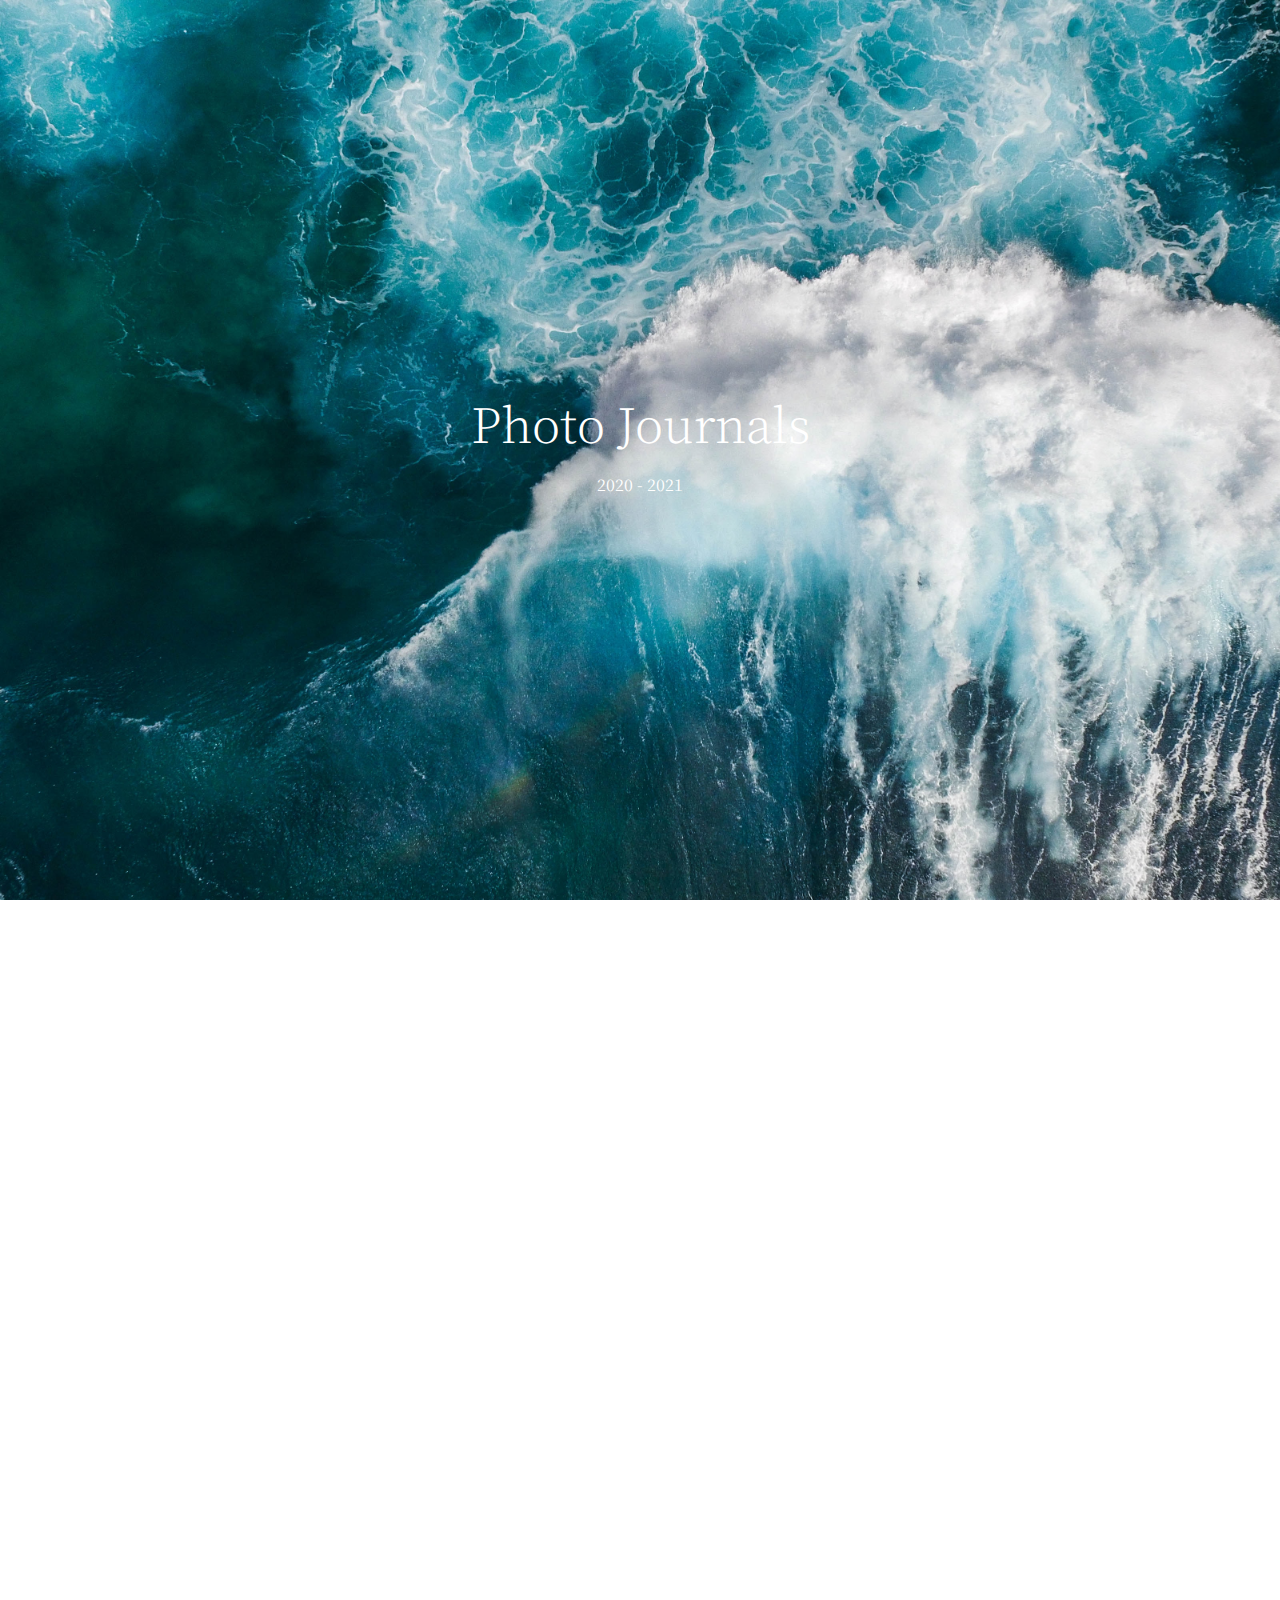
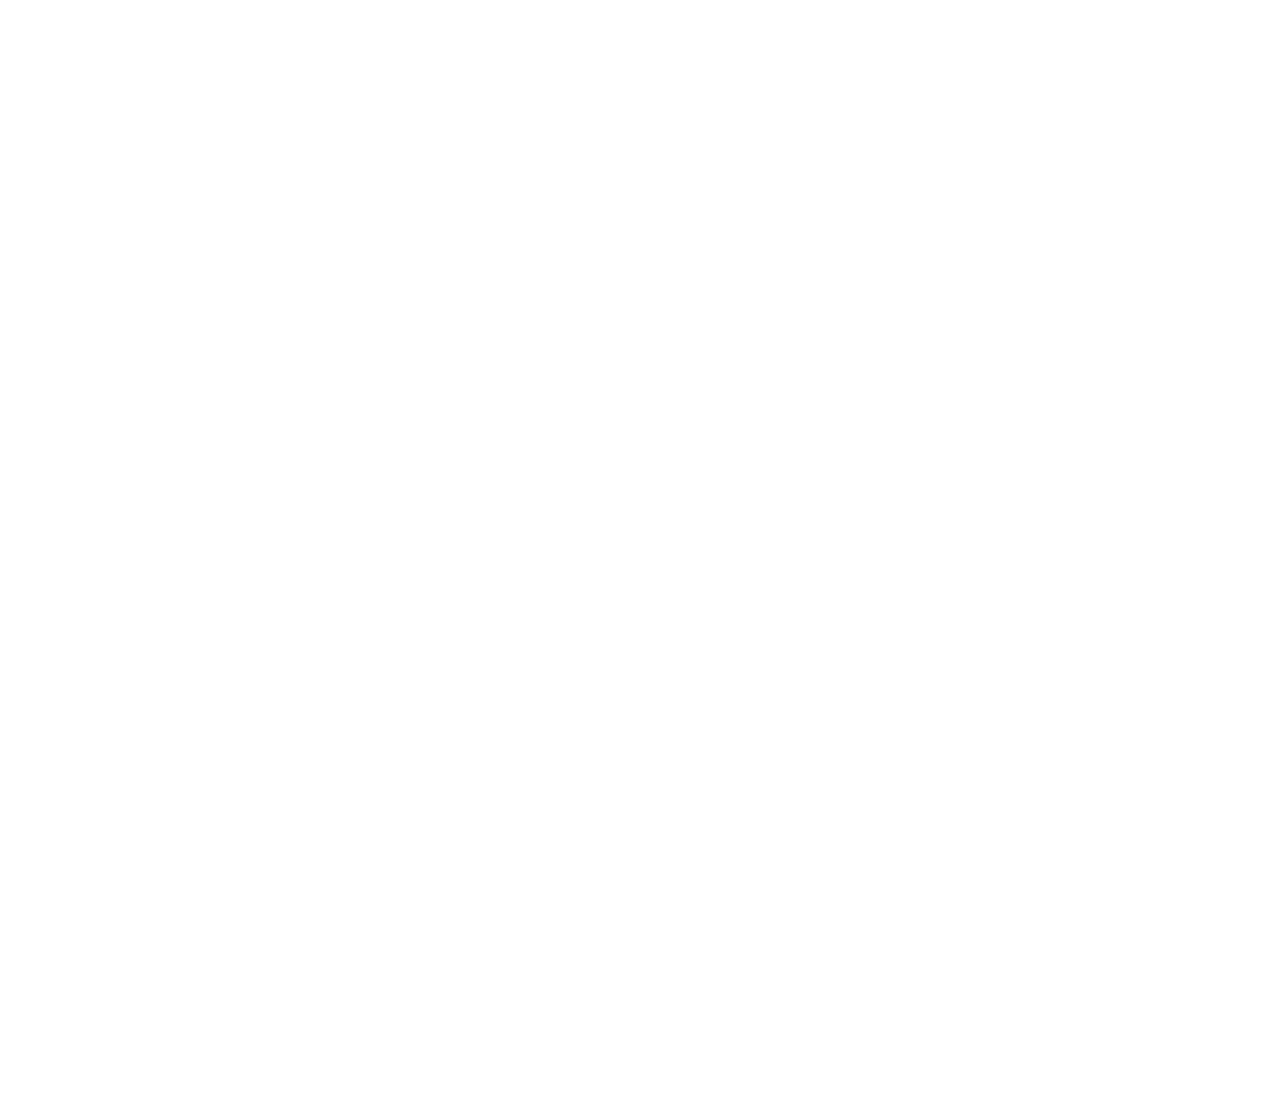
==== index.html @ 82ea00ce "added two more students" ====
<!DOCTYPE html>
<html lang="en">
<head>
    <meta charset="UTF-8">
    <meta name="viewport" content="width=device-width, initial-scale=1.0">
    <link rel="stylesheet" href="style.css">
    <link href="https://fonts.googleapis.com/css?family=Noto+Serif+TC&display=swap" rel="stylesheet">
    <title>Photography Journals</title>
</head>
<body>
    <!-- Header -->
    <header>
        <h1>Photo Journals</h1>
        <p>2020 - 2021</p>
    </header>
    
    <!-- Blogs -->
    <div class="blog-container">
        <a href="https://alexalex232786411.wordpress.com/" target="_blank">
        <div class="blog-item">
            <h2>Alex Park</h2>
            Alex NANI?
        </div></a>

        <a href="https://kayleehuicom.wordpress.com/" target="_blank">
        <div class="blog-item">
            <h2>Kaylee Hui</h2>
            K_sworld
        </div></a>

        <a href="https://bensonbenson.wordpress.com/" target="_blank">
        <div class="blog-item">
            <h2>Benson</h2>
            Benson Benson
        </div></a>

        <a href="https://dannyhhkarna.wordpress.com/" target="_blank">
        <div class="blog-item">
            <h2>Danny Hung</h2>
            Karna
        </div></a>

        <a href="https://devinwebsitecom.wordpress.com/" target="_blank">
        <div class="blog-item">
            <h2>Devin Kang</h2>
            Devin K's Website
        </div></a>

        <a href="https://journal675943548.wordpress.com/" target="_blank">
        <div class="blog-item">
            <h2>Jeff Chen</h2>
            journal675943548
        </div></a>

        <a href="https://ashleyli3ffddabf07.wordpress.com/" target="_blank">
        <div class="blog-item">
            <h2>Ashley Lin</h2>
            Ashley Li Photography Journal
        </div></a>

        <a href="https://simonephotographyjournal.wordpress.com/" target="_blank">
        <div class="blog-item">
            <h2>Simone Chiu</h2>
            Simone's Photography Journal
        </div></a>

        <a href="https://tinatphotographyspam.wordpress.com/" target="_blank">
        <div class="blog-item">
            <h2>Tina Tseng</h2>
            Tina T Photography Spam
        </div></a>

        <a href="https://arianasphotos623474842.wordpress.com/" target="_blank">
        <div class="blog-item">
            <h2>Ariana Li</h2>
            Ariana's Photos
        </div></a>

        <a href="https://vic3xposur3.wordpress.com/" target="_blank">
        <div class="blog-item">
            <h2>Vic Wang</h2>
            3XPOSUR3 7VIC7
        </div></a>

        <a href="https://htt334700358.wordpress.com/" target="_blank">
        <div class="blog-item">
            <h2>Nathan Lee</h2>
            My Portfolio
        </div></a>

        <a href="https://greathtt798328708.wordpress.com/" target="_blank">
        <div class="blog-item">
            <h2>Barry Lin</h2>
            Greathtt
        </div></a>

        <a href="https://bradensjournal682404143.wordpress.com/" target="_blank">
        <div class="blog-item">
            <h2>Braden Chen</h2>
            Journal
        </div></a>

        <a href="https://jt34photojournals.wordpress.com/" target="_blank">
        <div class="blog-item">
            <h2>Jeanne Tsai</h2>
            JT34
        </div></a>

        <a href="https://mick3yiii.wordpress.com/" target="_blank">
        <div class="blog-item">
            <h2>Amico Liu</h2>
            MICK3Y'S
        </div></a>

        <a href="https://timmy569913394.wordpress.com/" target="_blank">
        <div class="blog-item">
            <h2>Timmy Chung</h2>
            timmy
        </div></a>

        <a href="https://1dot4time.wordpress.com/" target="_blank">
        <div class="blog-item">
            <h2>Jalen Tu</h2>
            1dot4time
        </div></a>

        <a href="https://andersonhuang519696384.wordpress.com/" target="_blank">
        <div class="blog-item">
            <h2>Anderson Huang</h2>
            andersonhuang519696384
        </div></a>

        <a href="https://photojurnal1.wordpress.com/" target="_blank">
        <div class="blog-item">
            <h2>James Wu</h2>
            photo
        </div></a>

        <a href="https://iampeace781966019.wordpress.com/" target="_blank">
        <div class="blog-item">
            <h2>Tim Wu</h2>
            I Am Peace
        </div></a>

        <a href="https://bentsai2021.wordpress.com/" target="_blank">
        <div class="blog-item">
            <h2>Ben Tsai</h2>
            bentsai2021
        </div></a>

        <a href="https://eh2003photography.wordpress.com/" target="_blank">
        <div class="blog-item">
            <h2>Ethen Huang</h2>
            Journal
        </div></a>
    </div>
</body>
</html>
---- style.css ----
* {
    margin: 0;
    padding: 0;
    font-family: 'Noto Serif TC', serif;
    --themeColor: #3b3b3b;
}

a {
    text-decoration: none;
    /* color: rgb(185, 185, 185); */
    color: white;
    font-style: italic;
}

header {
    display: flex;
    flex-direction: column;
    justify-content: center;
    height: 100vh;
    text-align: center;
    color: white;
    background-image: url("images/sea.jpg");
    background-attachment: fixed;
    background-size: cover;
}

header h1 {
    font-size: 3em;
    font-weight: 200;
}

header p {
    padding: 16px;
}

/* Divider (NOT IN USE) */

.divider {
    height: 100vh;
    background-image: url("images/sea.jpg");
    background-attachment: fixed;
    background-size: cover;
}

/* Blogs */

.blog-container {
    display: flex;
    justify-content: center;
    text-align: center;
    flex-wrap: wrap;
    padding: 4%;
    background-image: url("images/sea.jpg");
    background-attachment: fixed;
    background-size: cover;
}

.blog-item {
    display: flex;
    flex-direction: column;
    justify-content: center;
    width: 280px;
    height: 180px;
    margin: 1em;
    transition: 0.5s;
}

.blog-item:hover {
    /* background-image: url(images/roses\ by\ Annafur.jpg); */
    /* background-size: cover; */
    transform: scale(1.4);
    transition: 1s;
    /* box-shadow: 0 0 16px #bbbbbb; */
    /* color: #0089ac; */
    background-color: rgb(0, 0, 0, 0.7);
}

.blog-item h2 {
    color: white;
}

.dark-footer {
    background-image: rgb(0, 0, 0, 0.5);
    width: 100%;
    height: 100%;
}

footer {
    background-image: url("images/dark-leaves.jpg");
    background-attachment: fixed;
    background-size: cover;
    height: 100vh;
}
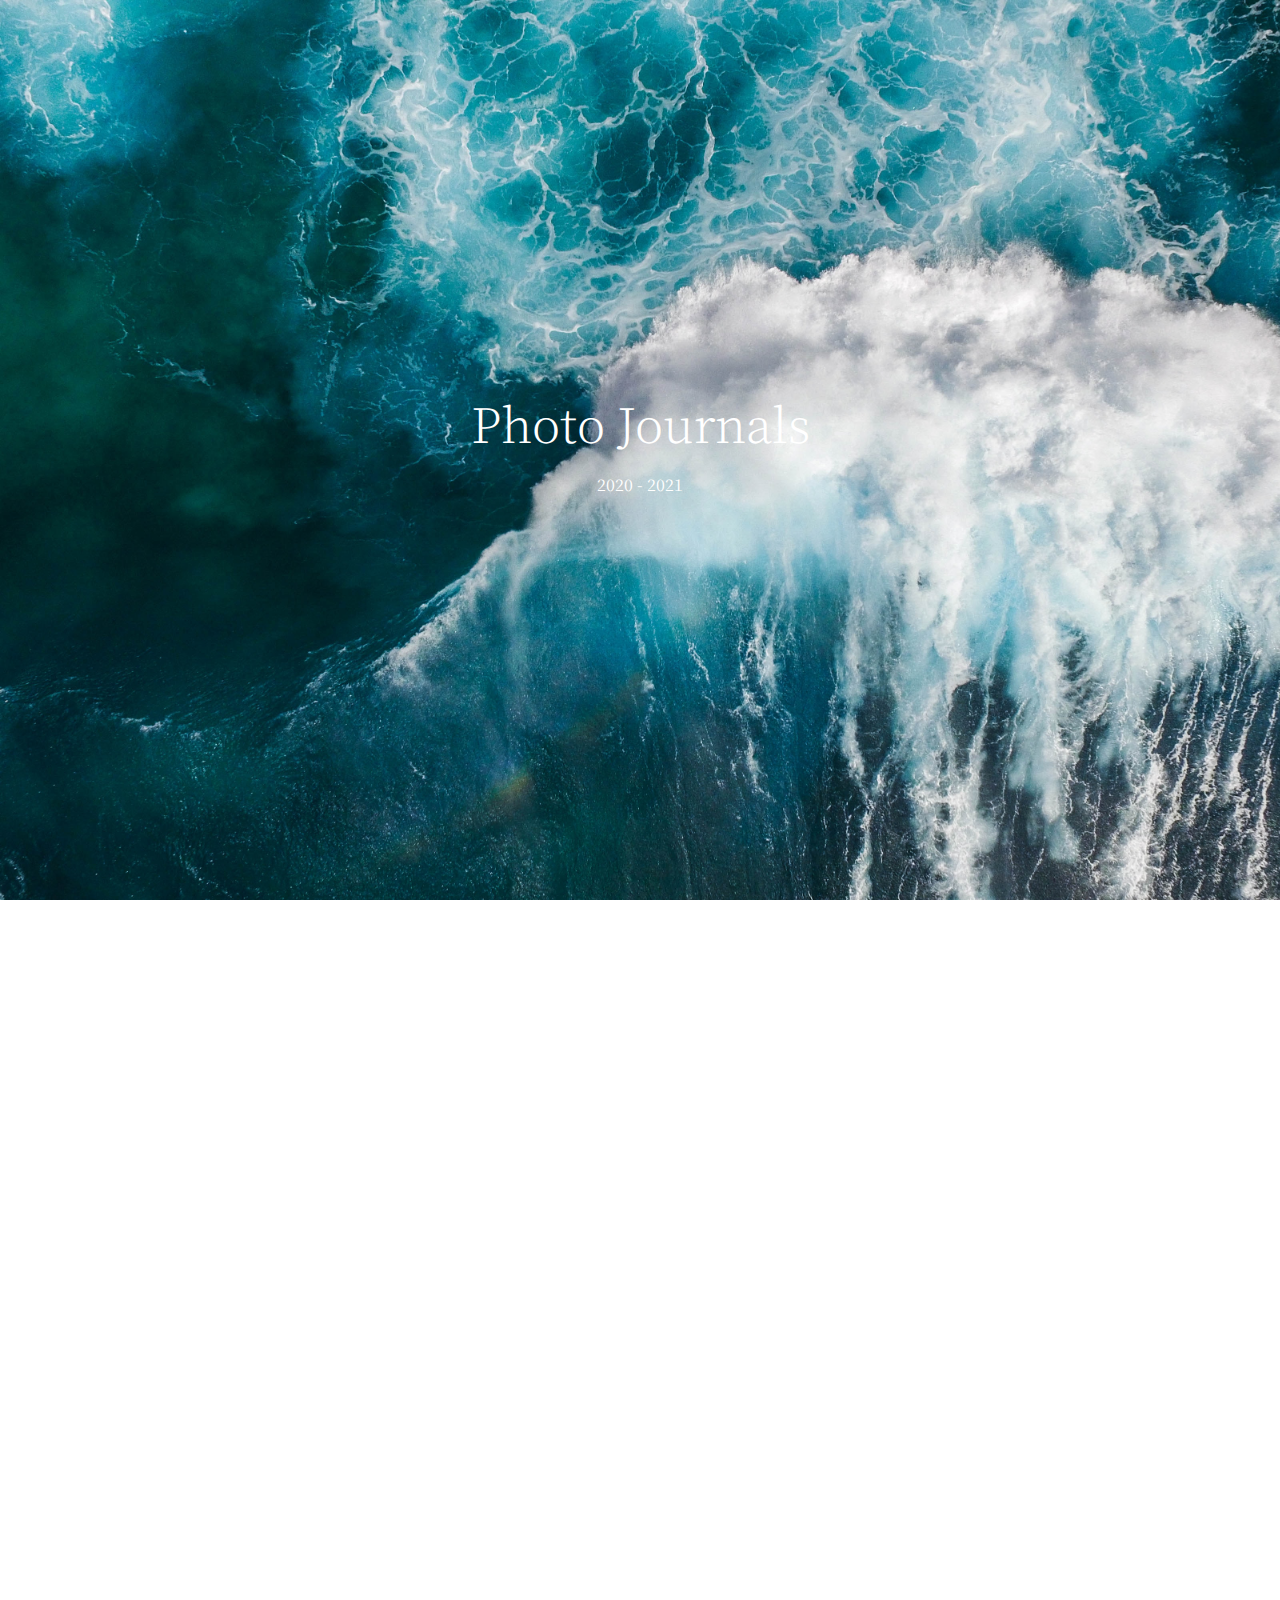
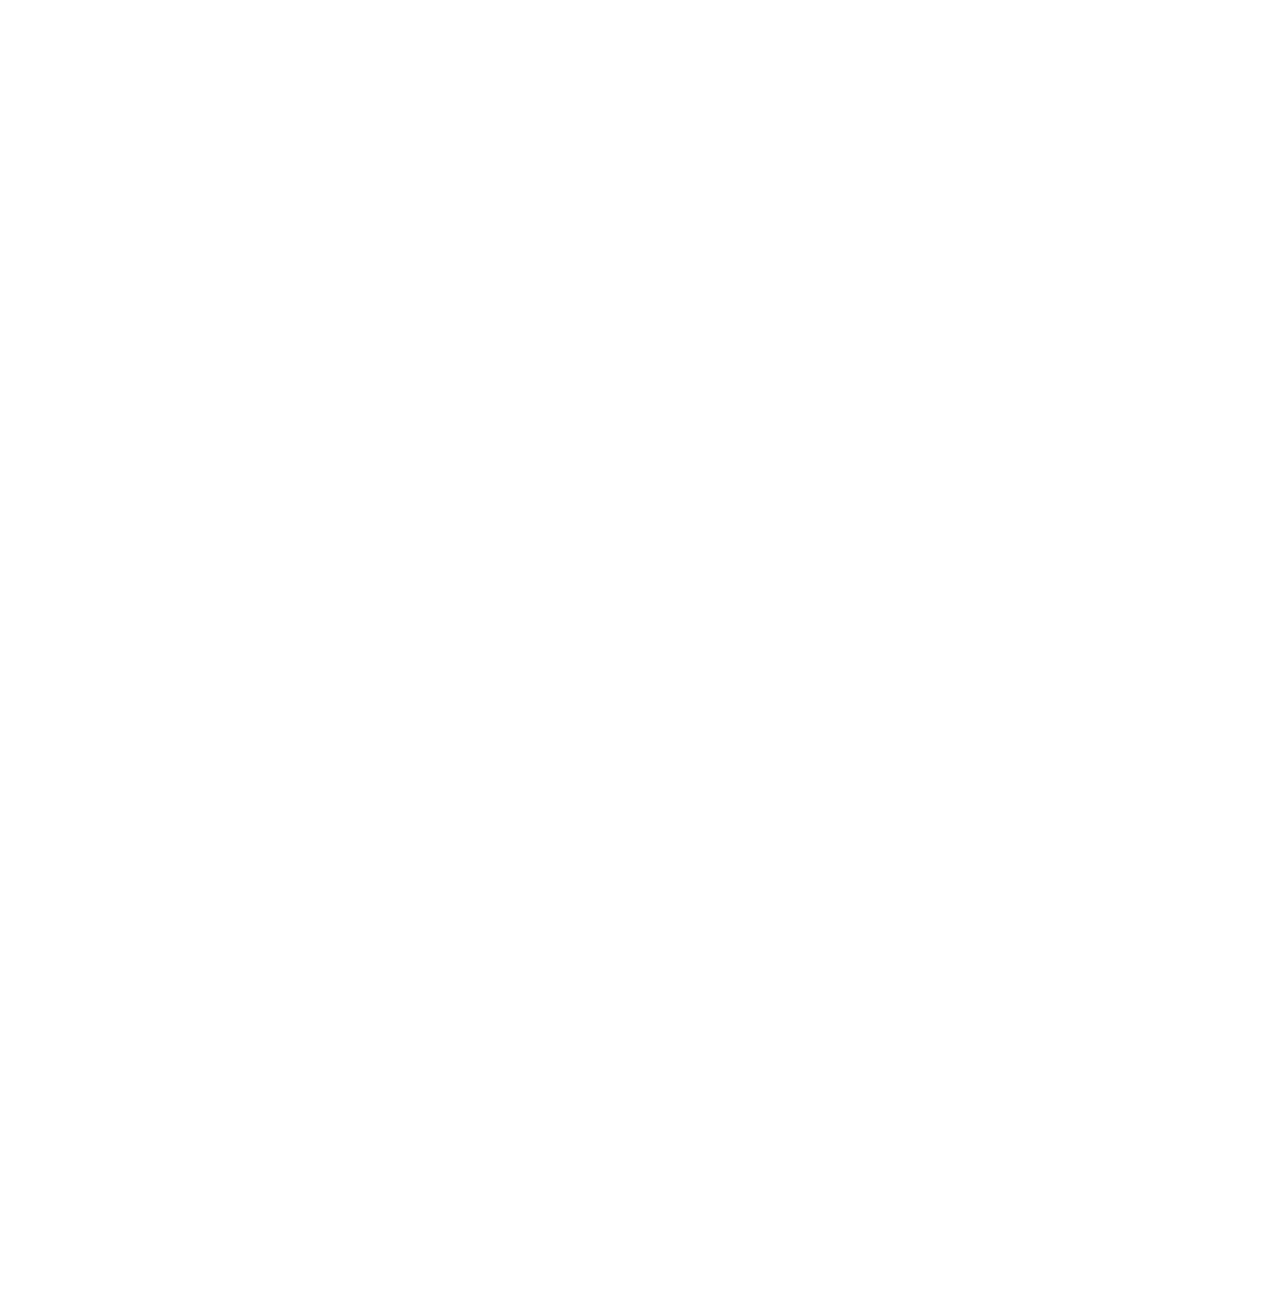
==== commit 00622a27: "Add files via upload" ====
--- a/index.html
+++ b/index.html
@@ -54,7 +54,7 @@
 
         <a href="https://ashleyli3ffddabf07.wordpress.com/" target="_blank">
         <div class="blog-item">
-            <h2>Ashley Lin</h2>
+            <h2>Ashley Li</h2>
             Ashley Li Photography Journal
         </div></a>
 
@@ -151,8 +151,28 @@
         <a href="https://eh2003photography.wordpress.com/" target="_blank">
         <div class="blog-item">
             <h2>Ethen Huang</h2>
+            EHPhoto
+        </div></a>
+        
+        <a href="https://nidia570802729.wordpress.com/" target="_blank">
+        <div class="blog-item">
+            <h2>Nidia Lu</h2>
             Journal
         </div></a>
+
+        <a href="https://eddiechenjournal.wordpress.com/" target="_blank">
+        <div class="blog-item">
+            <h2>Eddie Chen</h2>
+            Eddie Photography
+        </div></a>
+
+        <a href="https://owenjournal.wordpress.com/" target="_blank">
+        <div class="blog-item">
+            <h2>Owen Kuo</h2>
+            Journal
+        </div></a>
+    
     </div>
 </body>
-</html>+</html>
+
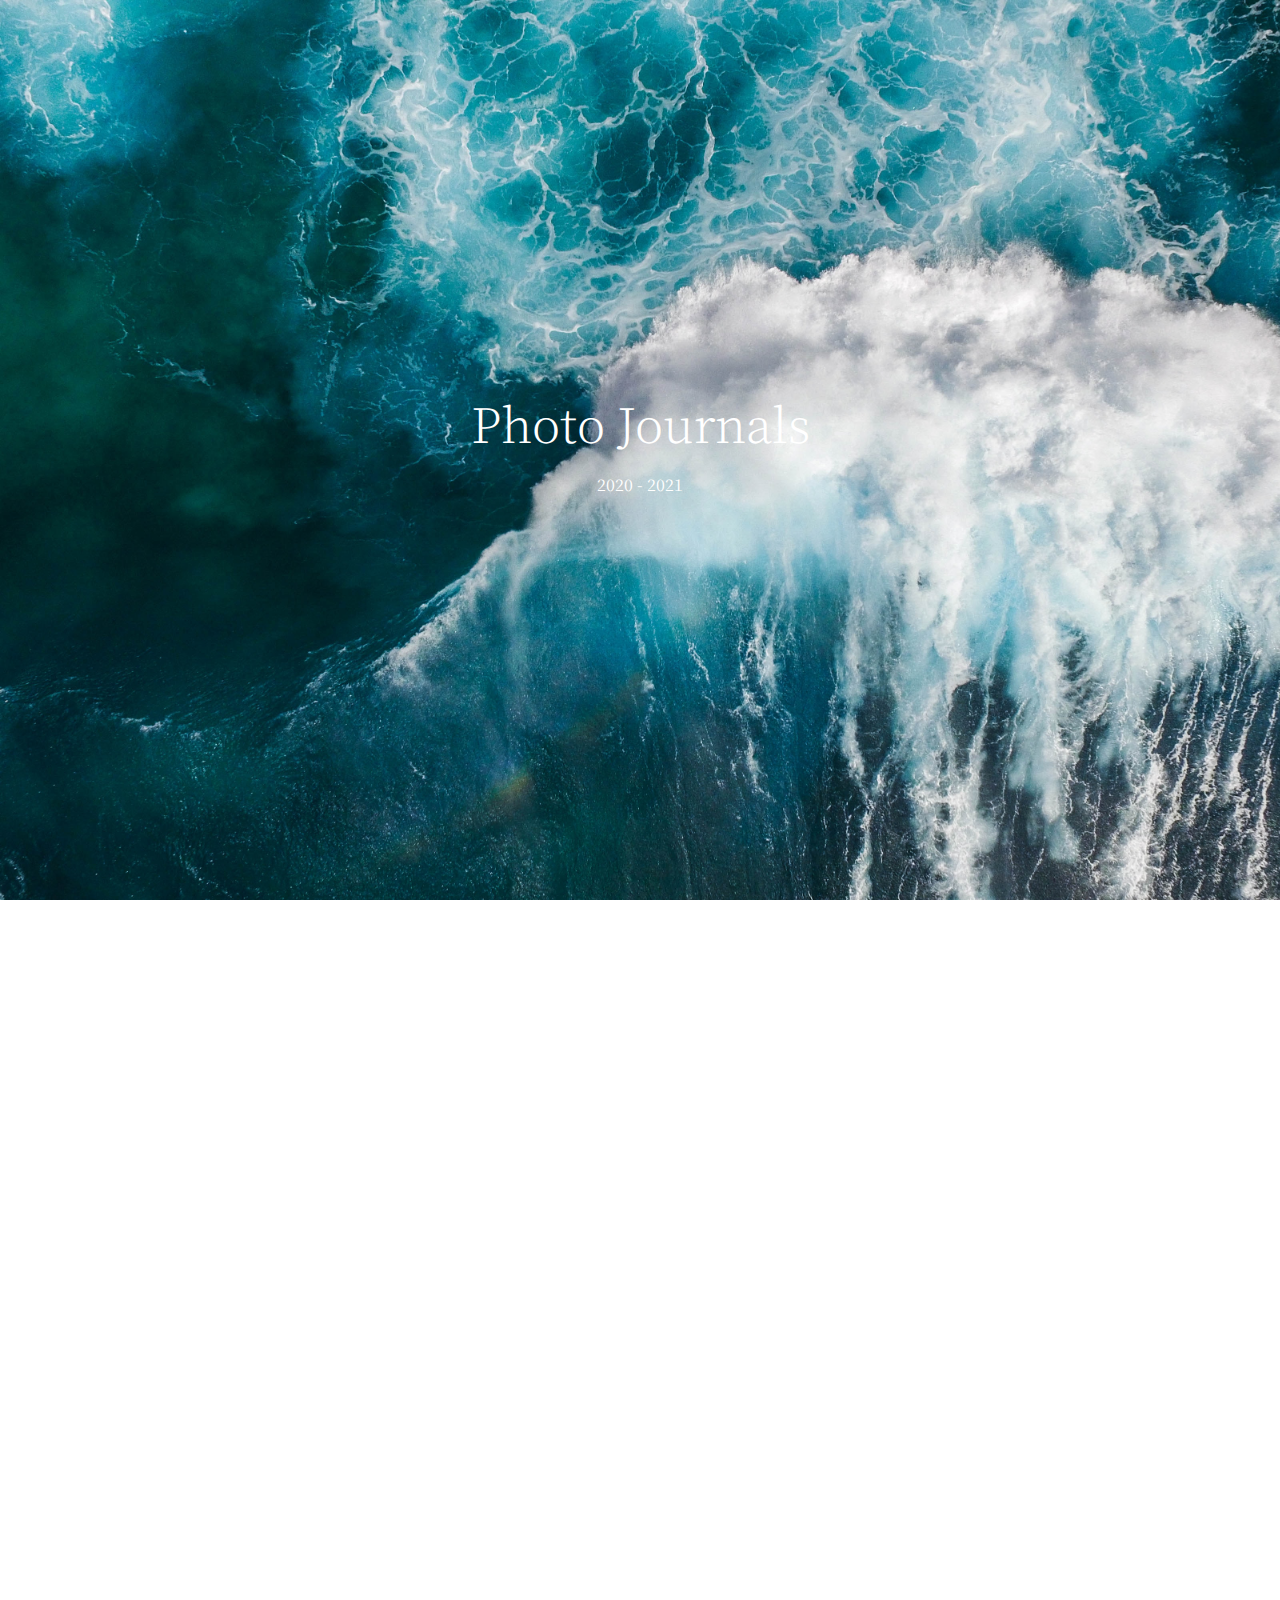
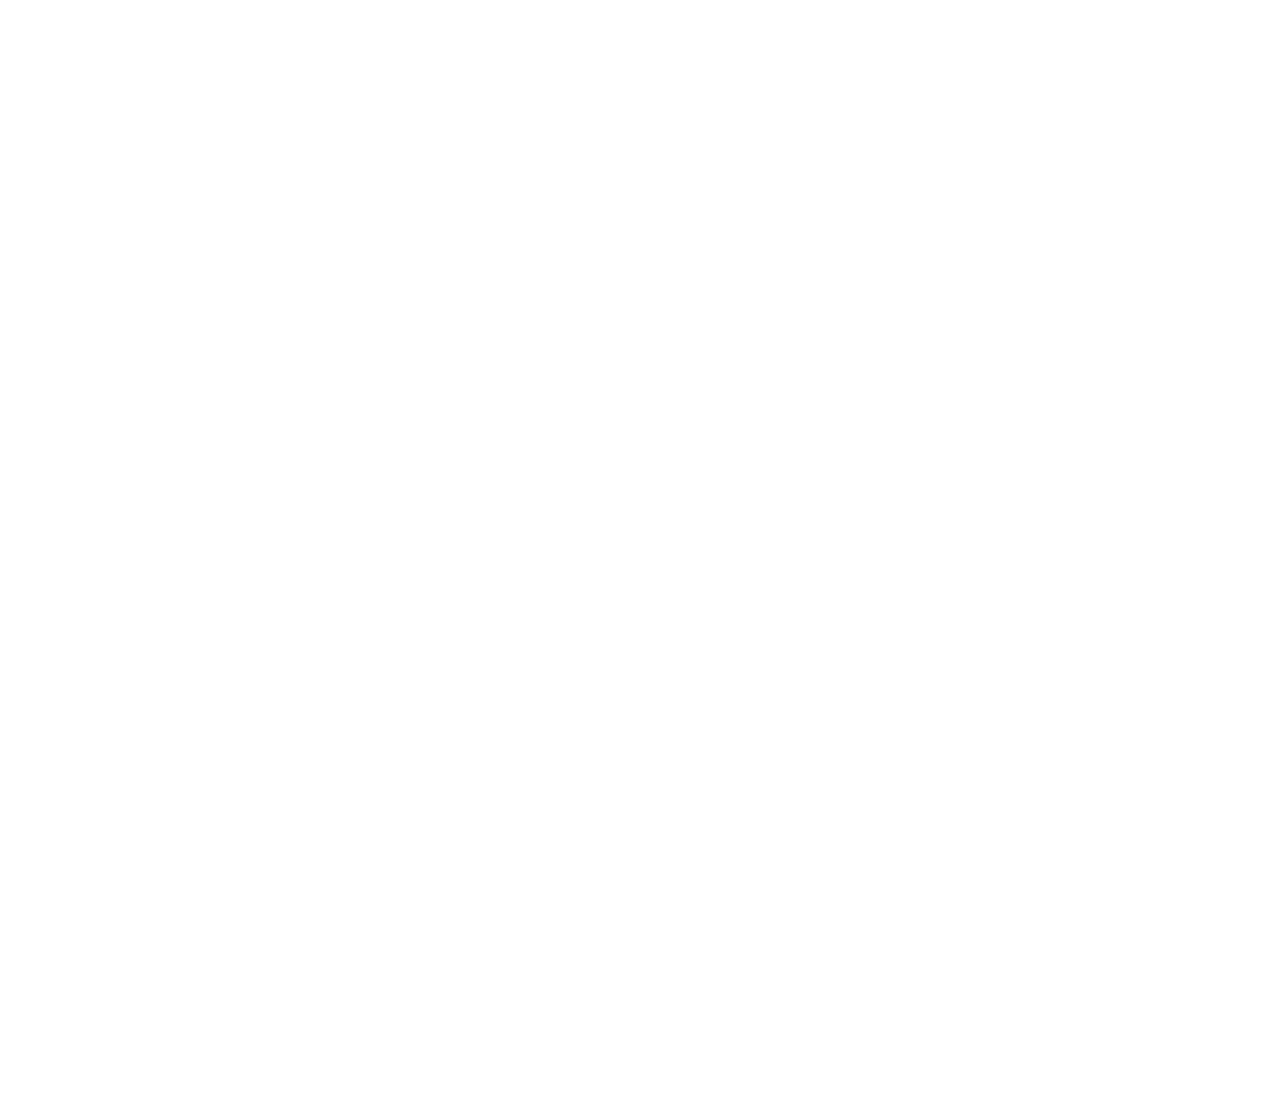
==== commit d1c4a6d1: "Add files via upload" ====
--- a/index.html
+++ b/index.html
@@ -28,11 +28,11 @@
             K_sworld
         </div></a>
 
-        <a href="https://bensonbenson.wordpress.com/" target="_blank">
+        <!-- <a href="https://bensonbenson.wordpress.com/" target="_blank">
         <div class="blog-item">
             <h2>Benson</h2>
             Benson Benson
-        </div></a>
+        </div></a> -->
 
         <a href="https://dannyhhkarna.wordpress.com/" target="_blank">
         <div class="blog-item">
@@ -82,17 +82,17 @@
             3XPOSUR3 7VIC7
         </div></a>
 
-        <a href="https://htt334700358.wordpress.com/" target="_blank">
+        <!-- <a href="https://htt334700358.wordpress.com/" target="_blank">
         <div class="blog-item">
             <h2>Nathan Lee</h2>
             My Portfolio
-        </div></a>
+        </div></a> -->
 
-        <a href="https://greathtt798328708.wordpress.com/" target="_blank">
+        <!-- <a href="https://greathtt798328708.wordpress.com/" target="_blank">
         <div class="blog-item">
             <h2>Barry Lin</h2>
             Greathtt
-        </div></a>
+        </div></a> -->
 
         <a href="https://bradensjournal682404143.wordpress.com/" target="_blank">
         <div class="blog-item">
@@ -124,11 +124,11 @@
             1dot4time
         </div></a>
 
-        <a href="https://andersonhuang519696384.wordpress.com/" target="_blank">
+        <!-- <a href="https://andersonhuang519696384.wordpress.com/" target="_blank">
         <div class="blog-item">
             <h2>Anderson Huang</h2>
             andersonhuang519696384
-        </div></a>
+        </div></a> -->
 
         <a href="https://photojurnal1.wordpress.com/" target="_blank">
         <div class="blog-item">
@@ -171,6 +171,18 @@
             <h2>Owen Kuo</h2>
             Journal
         </div></a>
+
+        <a href="https://kuanjus.wordpress.com/" target="_blank">
+        <div class="blog-item">
+            <h2>Carol Chen</h2>
+            Kuanjus
+        </div></a>
+
+        <a href="https://photographyworld600412356.wordpress.com/" target="_blank">
+        <div class="blog-item">
+            <h2>Jerry Lee</h2>
+            Photography World
+        </div></a>
     
     </div>
 </body>
